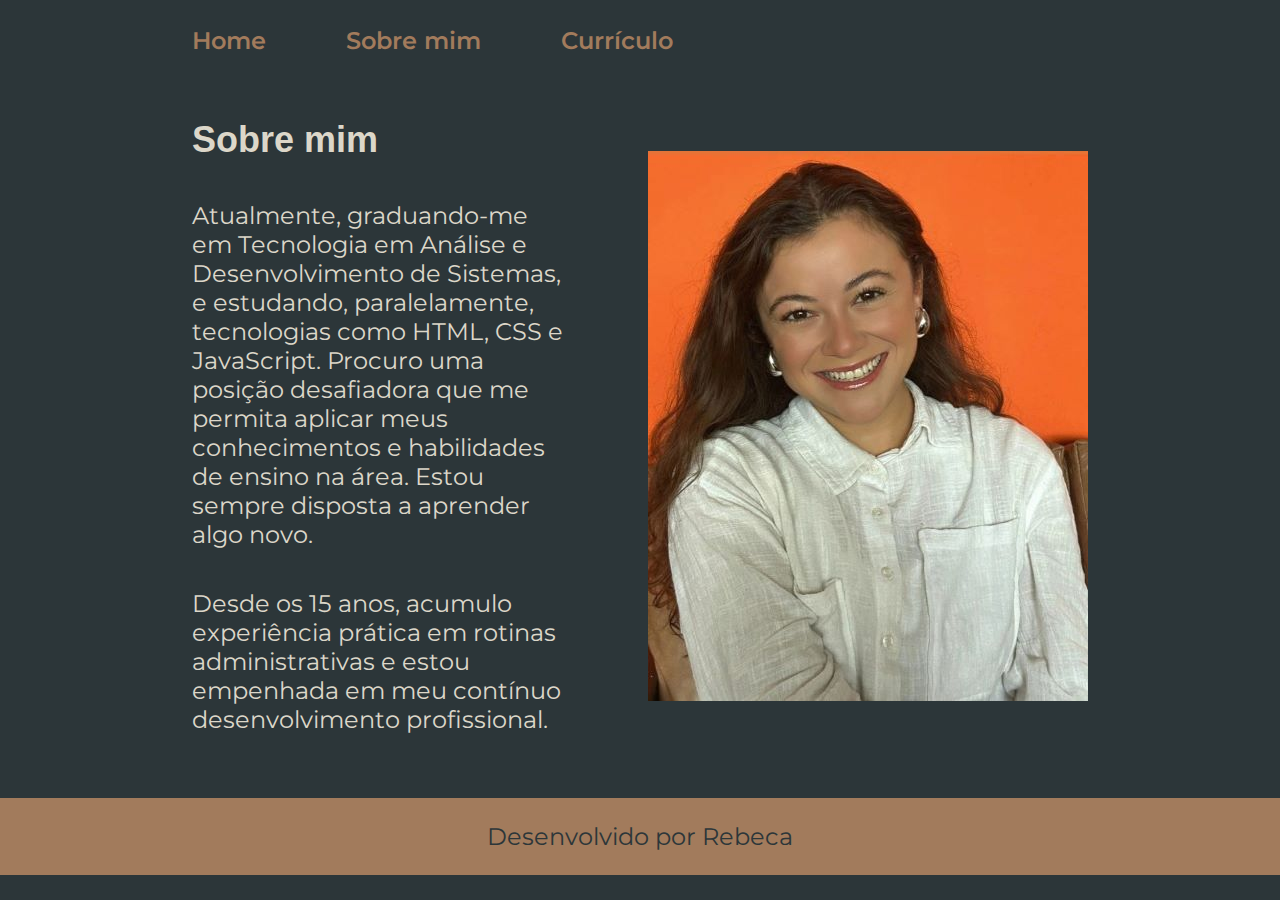
==== about.html @ 8997642a "Add files via upload" ====
<!DOCTYPE html>
<html lang="pt-br">
<head>
    <meta charset="UTF-8">
    <meta name="viewport" content="width=device-width, initial-scale=1.0">
    <title>Sobre mim</title>
    <link rel="stylesheet" href="./styles/style.css">
</head>
<body>
    <header class="cabecalho">
        <nav class="cabecalho__menu">
            <a class="cabecalho__menu__link"  href="index.html">Home</a>
             <a class="cabecalho__menu__link"  href="about.html">Sobre mim</a>
             <a class="cabecalho__menu__link" href="curriculo.html">Currículo</a>
        </nav>
    </header>
    <main class="apresentacao">
        <section  class="apresentacao__conteudo">
            <h1 class="apresentacao__conteudo__titulo">Sobre mim</h1>
            <p class="apresentacao__conteudo__texto">Atualmente, graduando-me em Tecnologia em Análise e Desenvolvimento de Sistemas, e estudando, paralelamente, tecnologias como HTML, CSS e JavaScript. Procuro uma posição desafiadora que me permita aplicar meus conhecimentos e habilidades de ensino na área. Estou sempre disposta a aprender algo novo.</p>
            <p class="apresentacao__conteudo__texto">Desde os 15 anos, acumulo experiência prática em rotinas administrativas e estou empenhada em meu contínuo desenvolvimento profissional.</p>
        </section>
        <img class="apresentacao__imagem" src="./assets/imagem.jpg" alt="Foto da Rebeca programando">
    </main>

    <footer class="rodape">
        <p>Desenvolvido por Rebeca</p>
   </footer>
</body>
</html>
---- styles/style.css ----
@import url('https://fonts.googleapis.com/css2?family=Montserrat:ital,wght@0,100..900;1,100..900&display=swap');

:root {
    --cor-pirmaria: #2C3639;
    --cor-secundaria: #DCD7C9;
    --cor-terciaria: #A27B5C;
    --cor-hover: #3F4E4F;

    --fonte-primaria: "Krona One", sans-serif;
    --fonte-secundaria: "Montserrat" , sans-serif;
}
* {
    margin: 0;
    padding: 0;
}

body {
    box-sizing: border-box;
    background-color: var(--cor-pirmaria);
    color: var(--cor-secundaria);
}

.cabecalho {
    padding: 2% 0 0 15%;
}

.cabecalho__menu {
    display: flex;
    gap: 80px;
}

.cabecalho__menu__link {
    font-family: var(--fonte-secundaria);
    font-size: 1.5rem;
    font-weight: 600;
    color: var(--cor-terciaria);
    text-decoration: none;
}

.apresentacao {
    padding: 5% 15%;
    display: flex;
    align-items: center;
    justify-content: space-between;
    gap: 82px;
}

.apresentacao__conteudo {
    width: 50%;
    display: flex;
    flex-direction: column;
    gap: 40px;
}

.apresentacao__conteudo__titulo {
    font-size: 2.25rem;
    font-family: var(--fonte-primaria)
}

.titulo-destaque {
    color: var(--cor-terciaria);
}

.apresentacao__conteudo__texto {
    font-size: 1.5rem;
    font-family: var(--fonte-secundaria);
}

.apresentacao__links {
    display: flex;
    flex-direction: column;
    align-items: center;
    justify-content: space-between;
    gap: 32px;
}

.apresentacao__links__subtitulo{
    font-family: var(--fonte-primaria);
    font-weight: 400;
    font-size: 1.5rem;
}

.apresentacao__links__navegacao {
    display: flex;
    justify-content: center;
    gap: 16px;
    border: 2px solid var(--cor-terciaria);
    width: 50%;
    text-align: center;
    border-radius: 8px;
    font-size: 1.5rem;
    font-weight: 600;
    padding: 21.5px 0;
    text-decoration: none;
    color: var(--cor-secundaria);
    font-family: var(--fonte-secundaria);
}

.apresentacao__links__navegacao:hover {
    background-color: var(--cor-hover);
    cursor: pointer;
}

.apresentacao__imagem {
    width: 50%;
}

.rodape {
    padding: 24px;
    color: var(--cor-pirmaria);
    background-color: var(--cor-terciaria);
    text-align: center;
    font-family: var(--fonte-secundaria);
    font-size: 1.5rem;
    font-weight: 400;
}

@media (max-width: 1200px ) {
    
    .cabecalho {
        padding: 10% ;
    }

    .cabecalho__menu {
        justify-content: center;
    }

    .apresentacao {
        flex-direction: column-reverse;
        padding: 5%;
    }

    .apresentacao__conteudo {
        width: auto;
    }


    
}
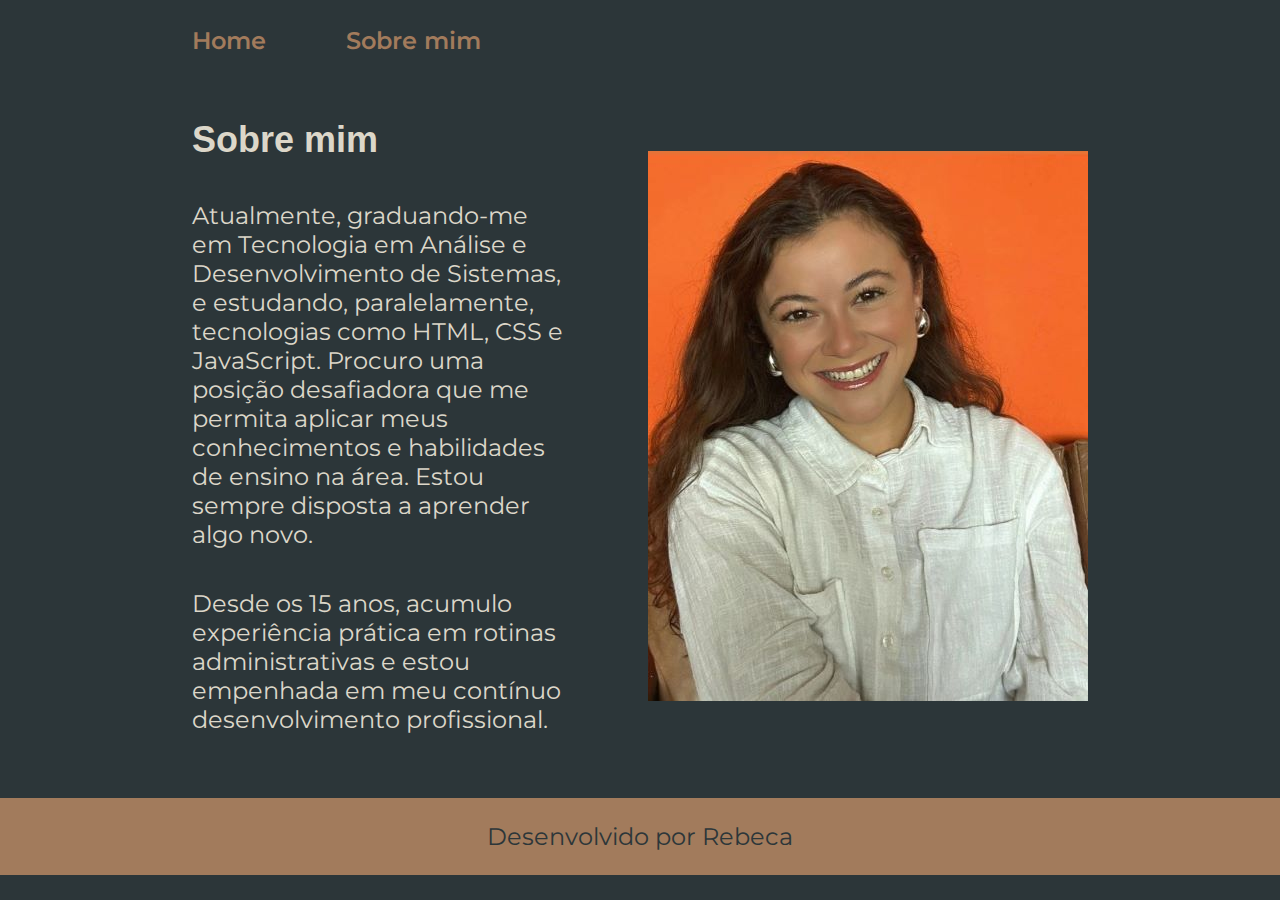
==== commit e5f471cc: "retirei no about.html o curriculo.index" ====
--- a/about.html
+++ b/about.html
@@ -11,7 +11,6 @@
         <nav class="cabecalho__menu">
             <a class="cabecalho__menu__link"  href="index.html">Home</a>
              <a class="cabecalho__menu__link"  href="about.html">Sobre mim</a>
-             <a class="cabecalho__menu__link" href="curriculo.html">Currículo</a>
         </nav>
     </header>
     <main class="apresentacao">
